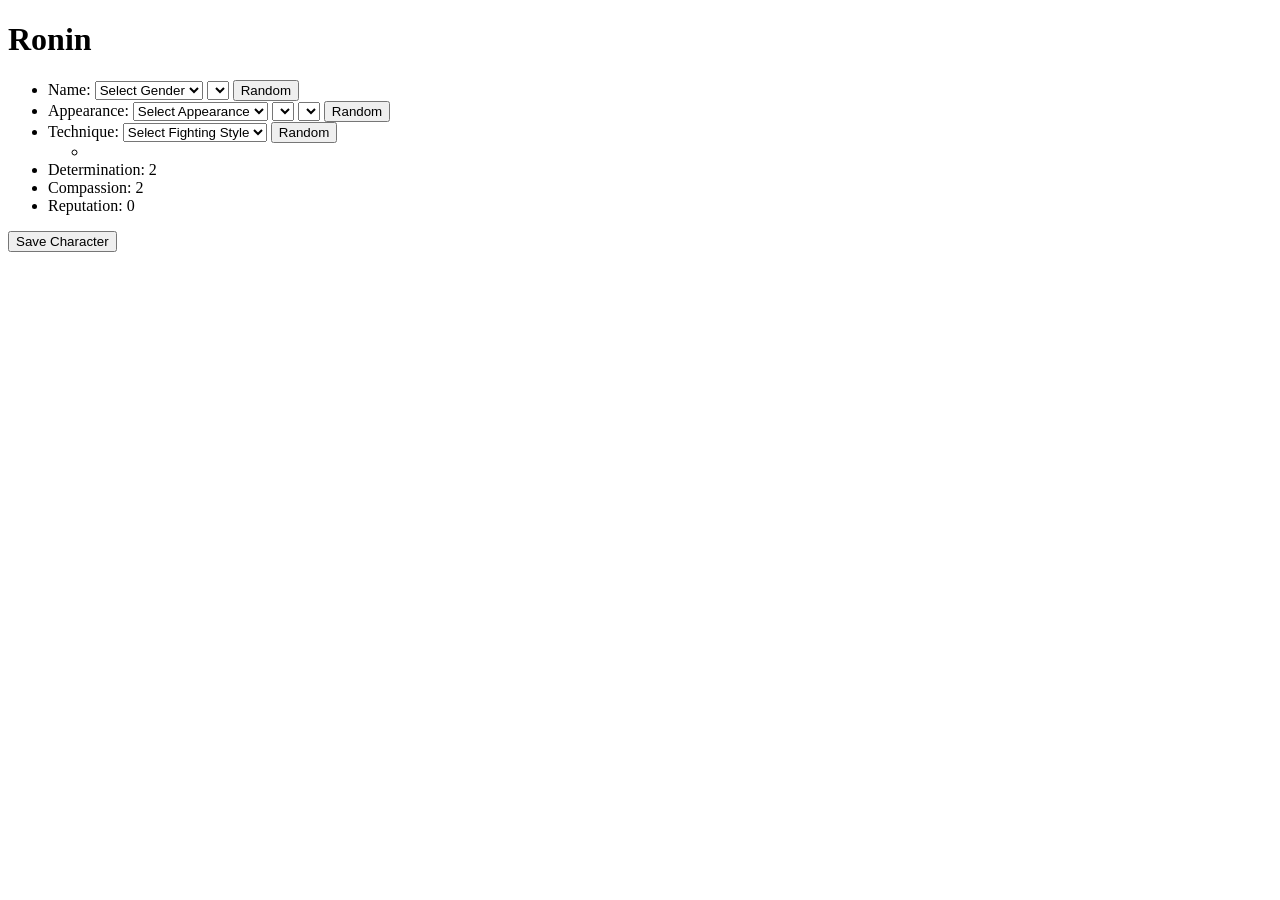
==== index.html @ 39ba735d "Initial Character Generation Character Randomizer and Creation + Save/Load funtion" ====
<!DOCTYPE html>
<!--[if lt IE 7]>      <html class="no-js lt-ie9 lt-ie8 lt-ie7"> <![endif]-->
<!--[if IE 7]>         <html class="no-js lt-ie9 lt-ie8"> <![endif]-->
<!--[if IE 8]>         <html class="no-js lt-ie9"> <![endif]-->
<!--[if gt IE 8]>      <html class="no-js"> <!--<![endif]-->
<html>
    <head>
        <meta charset="utf-8">
        <meta http-equiv="X-UA-Compatible" content="IE=edge">
        <title>Ronin</title>
        <meta name="viewport" content="width=device-width, initial-scale=1">
        <link rel="stylesheet" href="style.css">
    </head>
    <body>
        <!--[if lt IE 7]>
            <p class="browsehappy">You are using an <strong>outdated</strong> browser. Please <a href="#">upgrade your browser</a> to improve your experience.</p>
        <![endif]-->
        
        <h1>Ronin</h1>

        <ul>
            <li>
                <label>Name: </label>
                <select id="genderSelect" onchange="loadNames()">
                    <option value="">Select Gender</option>
                    <option value="male">Male</option>
                    <option value="female">Female</option>
                </select>
                <select id="nameSelect"></select>
                <button onclick="nameRandom()">Random</button>
            </li>
            <li>
                <label>Appearance: </label>
                <select id="appearanceSelect" onchange="checkExtraAppearance()"></select>
                <select id="extraAppearance1" onchange="checkExtraAppearance2()"></select>
                <select id="extraAppearance2"></select>
                <button onclick="randomAppearance()">Random</button>
            </li>
            <li>
                <label>Technique: </label>
                <select id="techniqueSelect" onchange="checkTechnique()">
                    <option value="">Select Fighting Style</option>
                </select>
                <button onclick="randomTech()">Random</button>
                <ul>
                    <li>
                        <span id="fightDesc"></span>
                    </li>
                </ul>
            </li>
            <li>
                <label>Determination: </label>
                <span id="determinationStat">2</span>
            </li>
            <li>
                <label>Compassion: </label>
                <span id="compassionStat">2</span>
            </li>
            <li>
                <label>Reputation: </label>
                <span id="reputationStat">0</span>
            </li>
        </ul>
        <button onclick="saveStats()">Save Character</button>


        <script src="generation.js" defer></script>
        <script src="stats.js" defer></script>
    </body>
</html>
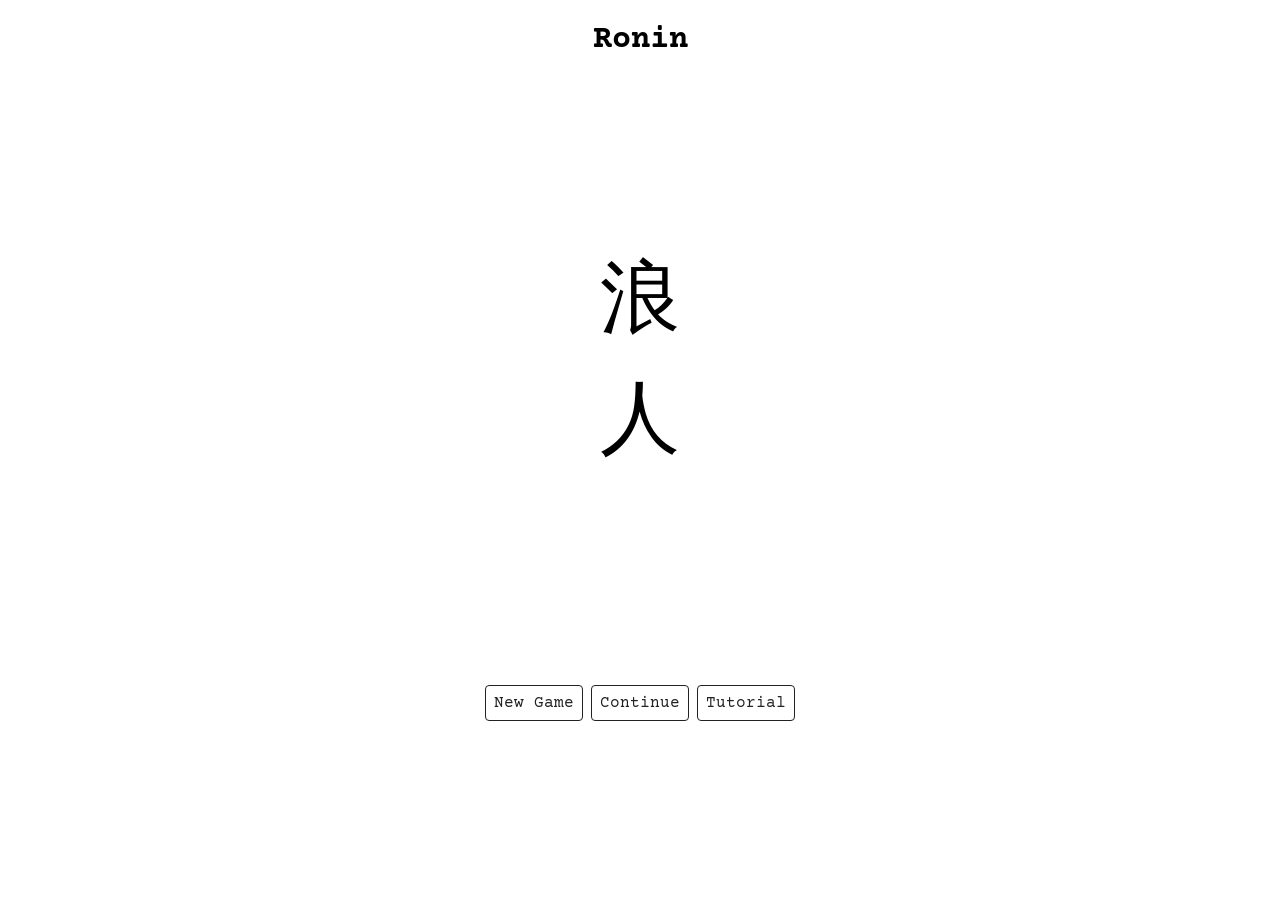
==== commit 8a90e542: "Playtest Ready" ====
--- a/index.html
+++ b/index.html
@@ -1,70 +1,174 @@
-<!DOCTYPE html>
-<!--[if lt IE 7]>      <html class="no-js lt-ie9 lt-ie8 lt-ie7"> <![endif]-->
-<!--[if IE 7]>         <html class="no-js lt-ie9 lt-ie8"> <![endif]-->
-<!--[if IE 8]>         <html class="no-js lt-ie9"> <![endif]-->
-<!--[if gt IE 8]>      <html class="no-js"> <!--<![endif]-->
-<html>
-    <head>
-        <meta charset="utf-8">
-        <meta http-equiv="X-UA-Compatible" content="IE=edge">
-        <title>Ronin</title>
-        <meta name="viewport" content="width=device-width, initial-scale=1">
-        <link rel="stylesheet" href="style.css">
-    </head>
-    <body>
-        <!--[if lt IE 7]>
-            <p class="browsehappy">You are using an <strong>outdated</strong> browser. Please <a href="#">upgrade your browser</a> to improve your experience.</p>
-        <![endif]-->
-        
-        <h1>Ronin</h1>
-
-        <ul>
-            <li>
-                <label>Name: </label>
-                <select id="genderSelect" onchange="loadNames()">
-                    <option value="">Select Gender</option>
-                    <option value="male">Male</option>
-                    <option value="female">Female</option>
-                </select>
-                <select id="nameSelect"></select>
-                <button onclick="nameRandom()">Random</button>
-            </li>
-            <li>
-                <label>Appearance: </label>
-                <select id="appearanceSelect" onchange="checkExtraAppearance()"></select>
-                <select id="extraAppearance1" onchange="checkExtraAppearance2()"></select>
-                <select id="extraAppearance2"></select>
-                <button onclick="randomAppearance()">Random</button>
-            </li>
-            <li>
-                <label>Technique: </label>
-                <select id="techniqueSelect" onchange="checkTechnique()">
-                    <option value="">Select Fighting Style</option>
-                </select>
-                <button onclick="randomTech()">Random</button>
-                <ul>
-                    <li>
-                        <span id="fightDesc"></span>
-                    </li>
-                </ul>
-            </li>
-            <li>
-                <label>Determination: </label>
-                <span id="determinationStat">2</span>
-            </li>
-            <li>
-                <label>Compassion: </label>
-                <span id="compassionStat">2</span>
-            </li>
-            <li>
-                <label>Reputation: </label>
-                <span id="reputationStat">0</span>
-            </li>
-        </ul>
-        <button onclick="saveStats()">Save Character</button>
-
-
-        <script src="generation.js" defer></script>
-        <script src="stats.js" defer></script>
-    </body>
+<!DOCTYPE html>
+<html>
+    <head>
+        <meta charset="utf-8">
+        <meta http-equiv="X-UA-Compatible" content="IE=edge">
+        <title>Ronin</title>
+        <meta name="viewport" content="width=device-width, initial-scale=1">
+        <link rel="stylesheet" href="styles/style.css">
+        <link rel="stylesheet" href="styles/Courier Prime.css">
+    </head>
+    <body>
+        <header>
+            <h1>Ronin</h1>
+        </header>
+        <div id="game">
+            <div id="roninSheet"  class="hidden">
+                <span id="closeRoninSheet">✕</span>
+                <div class="overlayScrollable">
+                    <div class="wrapper">
+                        <h2>Background</h2>
+                        <table>
+                            <tbody>
+                                <tr>
+                                    <th>Name</th>
+                                    <td><span id="displayName"></span></td>
+                                </tr>
+                                <tr>
+                                    <th>Gender</th>
+                                    <td><span id="displayGender"></span></td>
+                                </tr>
+                                <tr>
+                                    <th>Appearance</th>
+                                    <td><span id="displayAppearance"></span></td>
+                                </tr>
+                                <tr>
+                                    <th>Family</th>
+                                    <td><span id="displayFamily"></span></td>
+                                </tr>
+                                <tr>
+                                    <th>Nightmare</th>
+                                    <td><span id="displayNightmare"></span></td>
+                                </tr>
+                                <tr>
+                                    <th>Scar</th>
+                                    <td><span id="displayScar"></span></td>
+                                </tr>
+                                <tr>
+                                    <th>Meaning</th>
+                                    <td><span id="displayMeaning"></span></td>
+                                </tr>
+                            </tbody>
+                        </table>
+                        <h2>Stats</h2>
+                        <table>
+                            <tbody>
+                                <tr>
+                                    <th>Honor</th>
+                                    <td><span id="displayHonor"></span></td>
+                                </tr>
+                                <tr>
+                                    <th>Status</th>
+                                    <td><span id="displayStatus"></span></td>
+                                </tr>
+                                <tr>
+                                    <th>Reputation</th>
+                                    <td><span id="displayReputation"></span></td>
+                                </tr>
+                                <tr>
+                                    <th>Determination</th>
+                                    <td><span id="displayDetermination"></span></td>
+                                </tr>
+                                <tr>
+                                    <th>Compassion</th>
+                                    <td><span id="displayCompassion"></span></td>
+                                </tr>
+                            </tbody>
+                        </table>
+                        <h2>Techniques</h2>
+                        <div id="displayTechnique"></div>
+                        <h2>Equipment</h2>
+                        <table>
+                            <tbody>
+                                <tr>
+                                    <th>Weapons</th>
+                                    <td><span id="displayWeapons"></span></td>
+                                </tr>
+                                <tr>
+                                    <th>Items</th>
+                                    <td><span id="displayItems"></span></td>
+                                </tr>
+                            </tbody>
+                        </table>
+                        <h2>Noble Clans</h2>
+                        <div id="displayNobleClans"></div>
+                    </div>
+                </div>
+            </div>
+
+            <div id="encounter">
+                <h2 id="encounterHeader"></h2>
+
+                <div id="encounterTextWrapper">
+                    <div id="encounterText"></div>
+                </div>
+
+                <div id="combatHeaderWrapper">
+                    <div id="combatHeader"></div>
+                    <div id="personsLeft" class=""></div>
+                </div>
+
+                <div id="interactText"></div>
+
+                <div id="buttonContainer">
+                    <div id="buttonWrapper">
+                        <div id="encounterButtons"></div>
+                        <div id="interactButtons"></div>
+                    </div>
+                </div>
+
+                <div id="roninStats"></div>
+            </div>
+
+            <div id="roninPersons" class="hidden">
+                <span id="closePersons">✕</span>
+                <div class="overlayScrollable">
+                    <div class="wrapper">
+                        <div id="displayEncounterPersonsWrapper">
+                            <h2>In Encounter</h2>
+                            <div id="displayEncounterPersons"></div>
+                        </div>
+                        <div id="displayVillainsWrapper">
+                            <h2>Villains</h2>
+                            <div id="displayVillains"></div>
+                        </div>
+                        <div id="displayAlliesWrapper">
+                            <h2>Allies</h2>
+                            <div id="displayAllies"></div>
+                        </div>
+                        <div id="displayPossibleAlliesWrapper">
+                            <h2>Possible Allies</h2>
+                            <div id="displayPossibleAllies"></div>
+                        </div>
+                        <div id="displayEnemiesWrapper">
+                            <h2>Enemies</h2>
+                            <div id="displayEnemies"></div>
+                        </div>
+                    </div>
+                </div>
+            </div>
+
+        </div>
+
+        
+        <script src="script/clans.js" defer></script>
+        <script src="script/family.js" defer></script>
+        <script src="script/name.js" defer></script>
+        <script src="script/appearance.js" defer></script>
+        <script src="script/technique.js" defer></script>
+        <script src="script/nightmares.js" defer></script>
+        <script src="script/scar.js" defer></script>
+        <script src="script/character sheet.js" defer></script>
+        <script src="script/character creation.js" defer></script>
+        <script src="script/villain.js" defer></script>
+        <script src="script/fight.js" defer></script>
+        <script src="script/talk.js" defer></script>
+        <script src="script/intimidate.js" defer></script>
+        <script src="script/charm.js" defer></script>
+        <script src="script/rooms.js" defer></script>
+        <script src="script/search.js" defer></script>
+        <script src="script/render.js" defer></script>
+        <script src="script/encounters.js" defer></script>
+        <script src="script/save.js" defer></script>
+    </body>
 </html>
--- a/styles/style.css
+++ b/styles/style.css
@@ -0,0 +1,412 @@
+* {
+    margin: 0;
+    padding: 0;
+    font-family: 'Courier Prime', Courier, monospace;
+}
+
+html {
+    font-size: 16px;
+    font-size: clamp(12px, 2.25dvh, 16px);
+    line-height: 1.5;
+}
+
+ul {
+    padding-left: 1.5rem;
+}
+
+b {
+    font-weight: bold;
+}
+
+button {
+    background-color: #fff;
+    color: #222;
+    padding: 8px;
+    border: 1px solid #222;
+    border-radius: 4px;
+    font-weight: 400;
+    cursor: pointer;
+    margin: 4px;
+    font-size: 1rem;
+    white-space: nowrap;
+}
+
+.hidden {
+    display: none;
+}
+
+.ghost {
+    visibility: hidden;
+}
+
+.logo {
+    font-size: 5rem;
+    margin: 0;
+    padding: 0;
+    font-weight: 400;
+    position: absolute;
+    top: 35%;
+    left: 50%;
+    transform: translate(-50%, -50%);
+}
+
+body {
+    width: 100%;
+    height: 100dvh;
+    min-height: 0;
+    display: grid;
+    grid-template-rows: auto 1fr;
+    text-align: center;
+}
+
+h1,
+h2 {
+    margin: 16px 0;
+}
+
+#game {
+    display: grid;
+    min-height: 0;
+    position: relative;
+    justify-content: center;
+}
+
+#encounter {
+    display: grid;
+    grid-template-rows: auto 2fr 1fr 1fr 1fr 1fr;
+    min-height: 0;
+    position: relative;
+    width: 600px;
+}
+
+#roninStats {
+    display: grid;
+    grid-template-rows: 1fr 1fr;
+    cursor: pointer;
+}
+
+#roninStatBalls {
+    display: flex;
+    justify-content: center;
+    align-items: center;
+}
+
+#roninStatBalls > div {
+    margin: 0 8px;
+}
+
+#roninStatusBalls {
+    display: flex;
+}
+
+#roninStatusBalls > div {
+    flex: 1;
+    display: flex;
+    justify-content: center;
+    align-items: center;
+}
+
+#encounterTextWrapper,
+#combatHeader,
+#interactText {
+    padding: 8px;
+    display: grid;
+    justify-content: center;
+    align-items: center;
+    overflow-y: auto;
+}
+
+#buttonContainer {
+    display: grid;
+    justify-content: center;
+    align-items: center;
+}
+
+#buttonWrapper {
+    display: flex;
+    justify-content: center;
+    align-items: center;
+    flex-wrap: wrap;
+}
+
+#buttonWrapper > div {
+    display: contents;
+}
+
+#combatHeaderWrapper {
+    display: grid;
+    cursor: pointer;
+}
+
+#combatHeader {
+    grid-area: 1 / 1;
+    justify-self: center;
+    align-self: center;
+}
+
+#personsLeft {
+    grid-area: 1 / 1;
+    justify-self: end;
+    align-self: center;
+}
+
+.persons {
+    border: 1px solid #222;
+    border-radius: 4px;
+    margin: 0 4px;
+    height: 36px;
+    width: 36px;
+    justify-content: center;
+    align-items: center;
+    display: grid;
+}
+
+#encounterText {
+    text-align: left;
+    display: block;
+    padding: 8px;
+}
+
+table {
+    table-layout: fixed;
+    width: 100%;
+    border-spacing: 8px;
+}
+
+td,
+th {
+    vertical-align: top;
+}
+
+th {
+    text-align: right;
+    width: 35%;
+}
+
+td {
+    text-align: left;
+    width: 65%;
+}
+
+p {
+    margin: 16px 0;
+}
+
+.miniCards th,
+.miniCards td {
+    text-align: center;
+}
+
+.overlayCard {
+    width: 600px;
+    z-index: 999;
+    background-color: #fff;
+    position: absolute;
+    top: 0;
+    left: 0;
+    display: grid;
+    min-height: 0;
+    grid-template-rows: 1fr;
+    height: 100%;
+    text-align: left;
+    box-shadow: 0 8px 16px 0 #222;
+}
+
+.overlayScrollable {
+    display: grid;
+    overflow-y: auto;
+}
+
+#closePersons,
+#closeRoninSheet {
+    position: absolute;
+    top: 0;
+    right: 0;
+    height: 44px;
+    width: 44px;
+    display: grid;
+    align-items: center;
+    justify-content: center;
+    font-size: 1.5rem;
+    cursor: pointer;
+}
+
+.wrapper {
+    padding: 16px;
+}
+
+@media (max-width: 600px) {
+    body {
+        width: 100%;
+        height: 100dvh;
+        min-height: 0;
+        display: grid;
+        grid-template-rows: auto 1fr;
+        text-align: center;
+    }
+    
+    h1,
+    h2 {
+        margin: 16px 0;
+    }
+
+    #game {
+        display: grid;
+        min-height: 0;
+        position: relative;
+    }
+
+    #encounter {
+        display: grid;
+        grid-template-rows: auto 2fr 1fr 1fr 1fr 1fr;
+        min-height: 0;
+        position: relative;
+        width: 100%;
+    }
+
+    #roninStats {
+        display: grid;
+        grid-template-rows: 1fr 1fr;
+    }
+
+    #roninStatBalls {
+        display: flex;
+        justify-content: center;
+        align-items: center;
+    }
+
+    #roninStatusBalls {
+        display: flex;
+    }
+
+    #roninStatusBalls > div {
+        flex: 1;
+        display: flex;
+        justify-content: center;
+        align-items: center;
+    }
+
+    #encounterTextWrapper,
+    #combatHeader,
+    #interactText {
+        padding: 8px;
+        display: grid;
+        justify-content: center;
+        align-items: center;
+        overflow-y: auto;
+    }
+
+    #buttonContainer {
+        display: grid;
+        justify-content: center;
+        align-items: center;
+    }
+
+    #buttonWrapper {
+        display: flex;
+        justify-content: center;
+        align-items: center;
+        flex-wrap: wrap;
+    }
+
+    #buttonWrapper > div {
+        display: contents;
+    }
+
+    #combatHeaderWrapper {
+        display: grid;
+        cursor: pointer;
+    }
+
+    #combatHeader {
+        grid-area: 1 / 1;
+        justify-self: center;
+        align-self: center;
+    }
+
+    #personsLeft {
+        grid-area: 1 / 1;
+        justify-self: end;
+        align-self: center;
+    }
+
+    .persons {
+        border: 1px solid #222;
+        border-radius: 4px;
+        margin: 0 4px;
+        height: 36px;
+        width: 36px;
+        justify-content: center;
+        align-items: center;
+        display: grid;
+    }
+
+    #encounterText {
+        text-align: left;
+        display: block;
+        padding: 8px;
+    }
+
+    .overlayCard {
+        width: 100%;
+        z-index: 999;
+        background-color: #fff;
+        position: absolute;
+        top: 0;
+        left: 0;
+        display: grid;
+        min-height: 0;
+        grid-template-rows: 1fr;
+        height: 100%;
+        text-align: left;
+        box-shadow: none;
+    }
+
+    .overlayScrollable {
+        display: grid;
+        overflow-y: auto;
+    }
+
+    #closePersons,
+    #closeRoninSheet {
+        position: absolute;
+        top: 0;
+        right: 0;
+        height: 44px;
+        width: 44px;
+        display: grid;
+        align-items: center;
+        justify-content: center;
+        font-size: 1.5rem;
+        cursor: pointer;
+    }
+
+    .wrapper {
+        padding: 16px;
+    }
+
+    table {
+        table-layout: fixed;
+        width: 100%;
+        border-spacing: 8px;
+    }
+
+    td,
+    th {
+        vertical-align: top;
+    }
+
+    th {
+        text-align: right;
+        width: 35%;
+    }
+
+    td {
+        text-align: left;
+        width: 65%;
+    }
+
+    p {
+        margin: 16px 0;
+    }
+}
--- a/styles/Courier Prime.css
+++ b/styles/Courier Prime.css
@@ -0,0 +1,27 @@
+@font-face { 
+  font-family: "Courier Prime";
+  font-weight: 400;
+  font-style: normal;
+  src: url([data-uri]);
+}
+
+@font-face { 
+  font-family: "Courier Prime";
+  font-weight: 400;
+  font-style: italic;
+  src: url([data-uri]);
+}
+
+@font-face { 
+  font-family: "Courier Prime";
+  font-weight: 700;
+  font-style: normal;
+  src: url([data-uri]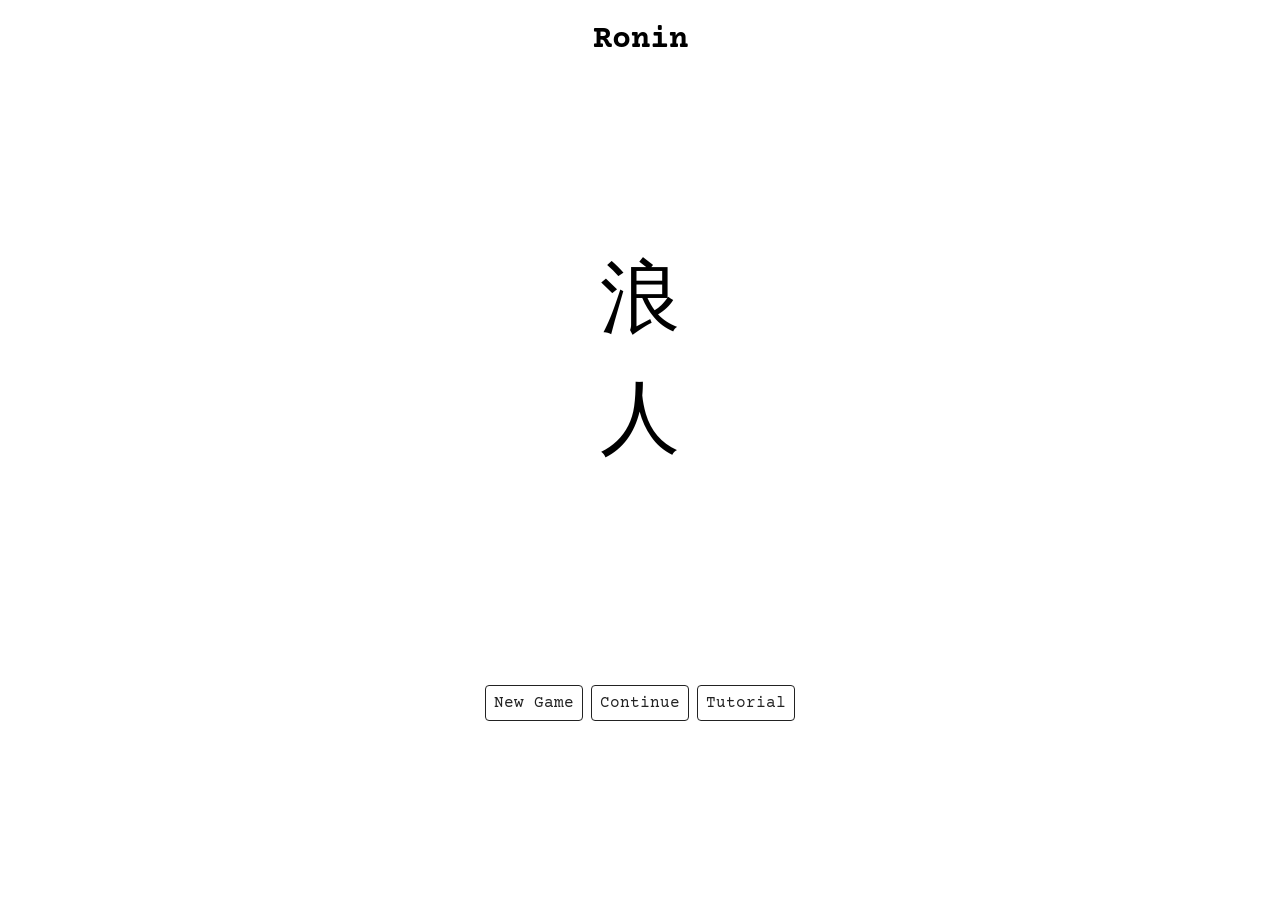
==== commit 03249c88: "Bug Fix Player reported an issue where when they have exhausted talking with an ally, then can no lo" ====
--- a/index.html
+++ b/index.html
@@ -165,10 +165,10 @@
         <script src="script/talk.js" defer></script>
         <script src="script/intimidate.js" defer></script>
         <script src="script/charm.js" defer></script>
+        <script src="script/save.js" defer></script>
         <script src="script/rooms.js" defer></script>
         <script src="script/search.js" defer></script>
         <script src="script/render.js" defer></script>
         <script src="script/encounters.js" defer></script>
-        <script src="script/save.js" defer></script>
     </body>
 </html>
--- a/styles/style.css
+++ b/styles/style.css
@@ -136,18 +136,18 @@
 #combatHeaderWrapper {
     display: grid;
     cursor: pointer;
+    position: relative;
 }
 
 #combatHeader {
-    grid-area: 1 / 1;
     justify-self: center;
     align-self: center;
 }
 
 #personsLeft {
-    grid-area: 1 / 1;
     justify-self: end;
     align-self: center;
+    position: absolute;
 }
 
 .persons {
@@ -171,6 +171,7 @@
     table-layout: fixed;
     width: 100%;
     border-spacing: 8px;
+    margin-bottom: 16px;
 }
 
 td,
@@ -235,6 +236,10 @@
     padding: 16px;
 }
 
+#interactText {
+    text-align: left;
+}
+
 @media (max-width: 600px) {
     body {
         width: 100%;
@@ -296,6 +301,10 @@
         overflow-y: auto;
     }
 
+    #interactText {
+        text-align: left;
+    }
+
     #buttonContainer {
         display: grid;
         justify-content: center;
@@ -316,18 +325,18 @@
     #combatHeaderWrapper {
         display: grid;
         cursor: pointer;
+        position: relative;
     }
 
     #combatHeader {
-        grid-area: 1 / 1;
         justify-self: center;
         align-self: center;
     }
 
     #personsLeft {
-        grid-area: 1 / 1;
         justify-self: end;
         align-self: center;
+        position: absolute;
     }
 
     .persons {
@@ -389,6 +398,7 @@
         table-layout: fixed;
         width: 100%;
         border-spacing: 8px;
+        margin-bottom: 16px;
     }
 
     td,
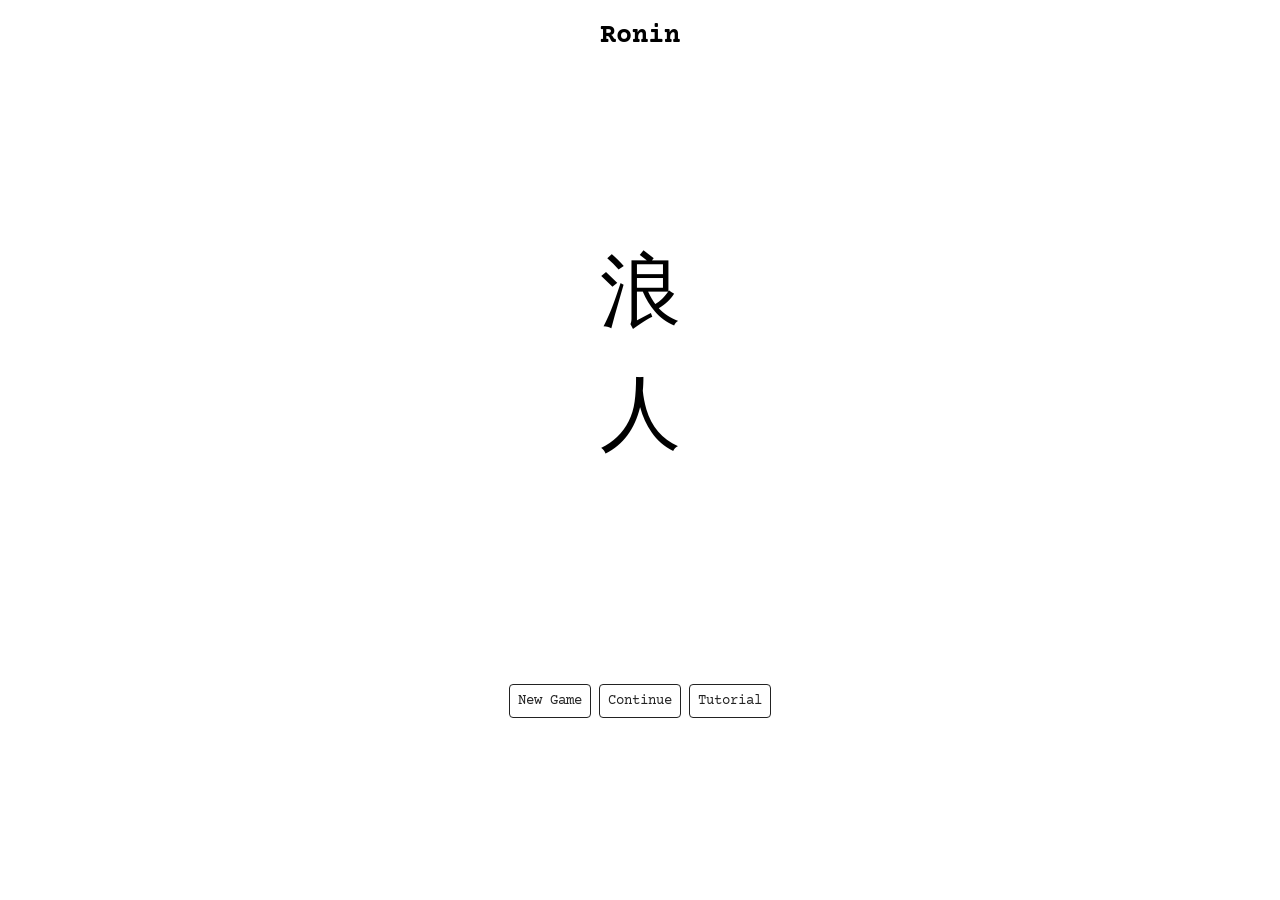
==== commit 2b46d14d: "Compressed Version" ====
--- a/index.html
+++ b/index.html
@@ -108,7 +108,9 @@
                     <div id="personsLeft" class=""></div>
                 </div>
 
-                <div id="interactText"></div>
+                <div id="interactTextWrapper">
+                    <div id="interactText"></div>
+                </div>
 
                 <div id="buttonContainer">
                     <div id="buttonWrapper">
@@ -150,25 +152,6 @@
 
         </div>
 
-        
-        <script src="script/clans.js" defer></script>
-        <script src="script/family.js" defer></script>
-        <script src="script/name.js" defer></script>
-        <script src="script/appearance.js" defer></script>
-        <script src="script/technique.js" defer></script>
-        <script src="script/nightmares.js" defer></script>
-        <script src="script/scar.js" defer></script>
-        <script src="script/character sheet.js" defer></script>
-        <script src="script/character creation.js" defer></script>
-        <script src="script/villain.js" defer></script>
-        <script src="script/fight.js" defer></script>
-        <script src="script/talk.js" defer></script>
-        <script src="script/intimidate.js" defer></script>
-        <script src="script/charm.js" defer></script>
-        <script src="script/save.js" defer></script>
-        <script src="script/rooms.js" defer></script>
-        <script src="script/search.js" defer></script>
-        <script src="script/render.js" defer></script>
-        <script src="script/encounters.js" defer></script>
+        <script src="script/ronin.min.js" defer></script>
     </body>
 </html>
--- a/styles/style.css
+++ b/styles/style.css
@@ -6,7 +6,7 @@
 
 html {
     font-size: 16px;
-    font-size: clamp(12px, 2.25dvh, 16px);
+    font-size: clamp(10px, 1.5dvh, 16px);
     line-height: 1.5;
 }
 
@@ -40,7 +40,7 @@
 }
 
 .logo {
-    font-size: 5rem;
+    font-size: 6rem;
     margin: 0;
     padding: 0;
     font-weight: 400;
@@ -71,6 +71,11 @@
     justify-content: center;
 }
 
+#interactText {
+    display: block;
+    padding: 8px;
+}
+
 #encounter {
     display: grid;
     grid-template-rows: auto 2fr 1fr 1fr 1fr 1fr;
@@ -108,7 +113,7 @@
 
 #encounterTextWrapper,
 #combatHeader,
-#interactText {
+#interactTextWrapper {
     padding: 8px;
     display: grid;
     justify-content: center;
@@ -236,8 +241,41 @@
     padding: 16px;
 }
 
-#interactText {
+#interactTextWrapper {
     text-align: left;
+}
+
+.allyColor::after {
+    content: "(Ally)";
+}
+
+.roninColor::after {
+    content: "(You)";
+}
+
+.villainColor::after {
+    content: "(Villain)";
+}
+
+.enemyColor::after {
+    content: "(Enemy)";
+}
+
+#encounterText table {
+    width: 100%;
+    table-layout: fixed;
+}
+
+#encounterText td:first-child,
+#encounterText th:first-child {
+    text-align: right;
+    width: 25%;
+}
+
+#encounterText th:last-child,
+#encounterText td:last-child {
+    text-align: left;
+    width: 75%;
 }
 
 @media (max-width: 600px) {
@@ -293,7 +331,7 @@
 
     #encounterTextWrapper,
     #combatHeader,
-    #interactText {
+    #interactTextWrapper {
         padding: 8px;
         display: grid;
         justify-content: center;
@@ -301,7 +339,7 @@
         overflow-y: auto;
     }
 
-    #interactText {
+    #interactTextWrapper {
         text-align: left;
     }
 
